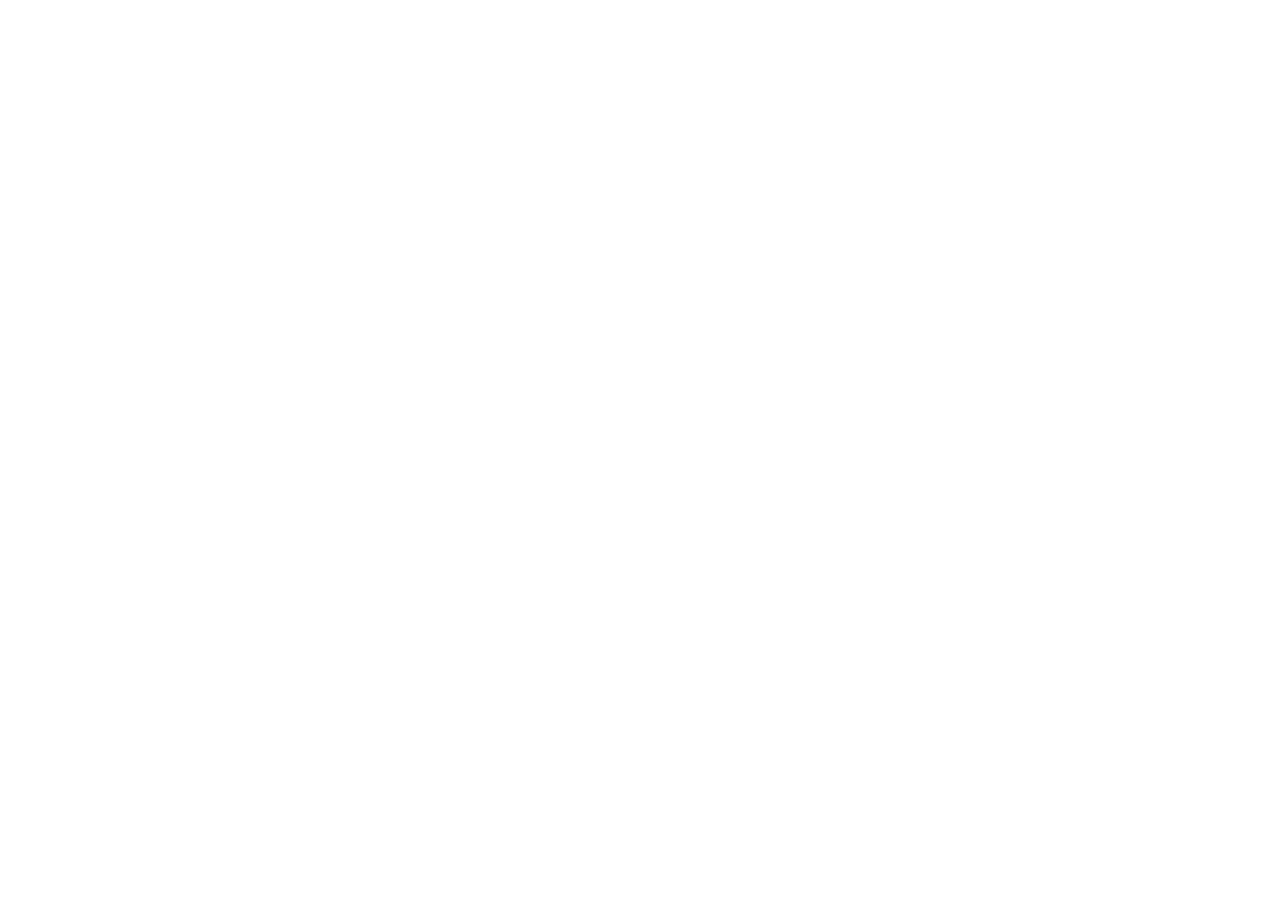
==== services.html @ 458c7d74 "add page" ====
<!DOCTYPE html>
<html lang="en">
<head>
    <meta charset="UTF-8">
    <meta name="viewport" content="width=device-width, initial-scale=1.0">
    <title>Services</title>
</head>
<body>
    
</body>
</html>
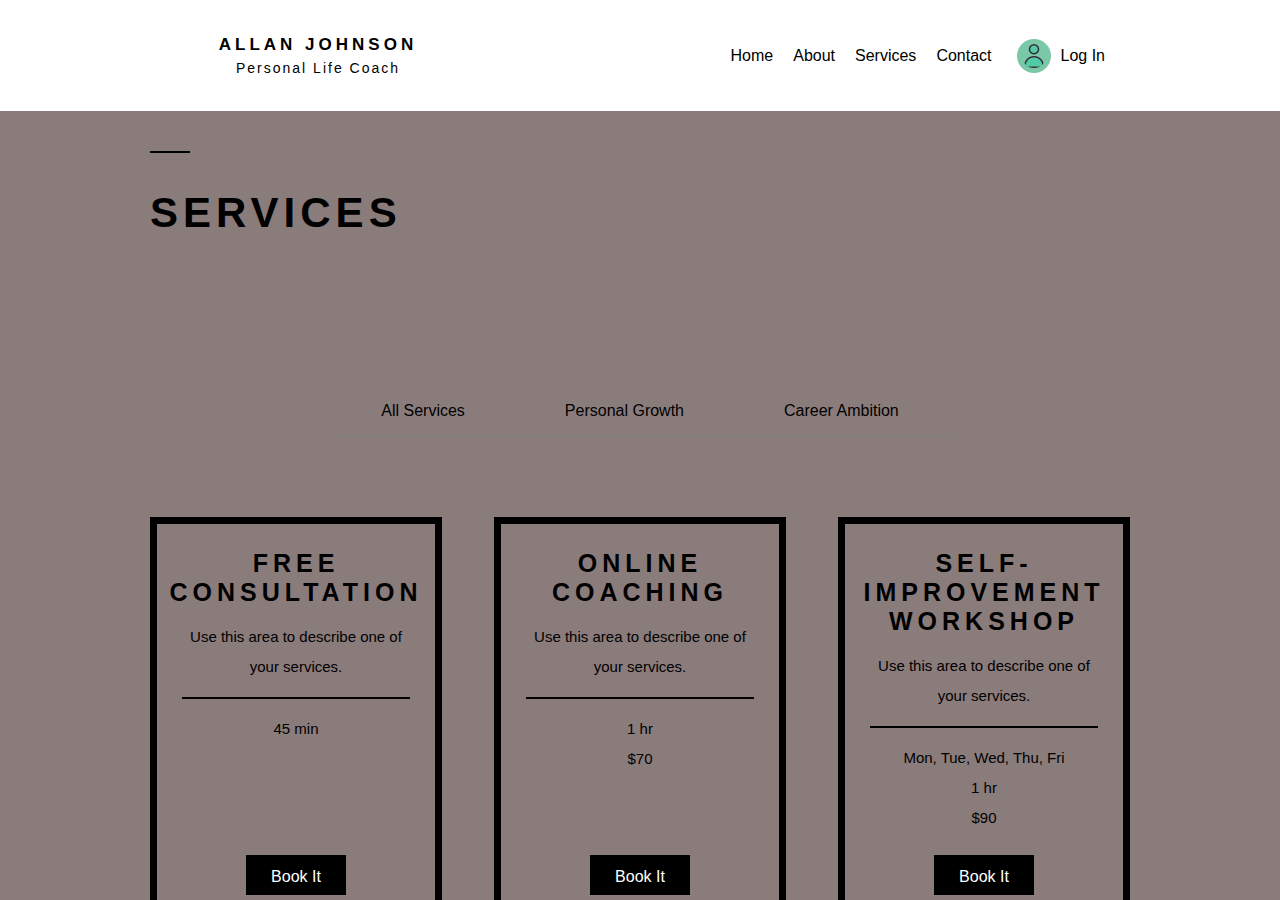
==== commit 4f0b8dcc: "complete style T_T" ====
--- a/services.html
+++ b/services.html
@@ -1,11 +1,154 @@
 <!DOCTYPE html>
 <html lang="en">
+
 <head>
     <meta charset="UTF-8">
     <meta name="viewport" content="width=device-width, initial-scale=1.0">
     <title>Services</title>
+
+    <link rel="stylesheet" href="services.css">
 </head>
+
 <body>
-    
+    <div class="container">
+        <div class="navbar">
+            <div class="menu-bar">
+                <div class="menu-logo">
+                    <a href="./index.html">
+                        <h6>ALLAN JOHNSON</h6>
+                        <p>Personal Life Coach</p>
+                    </a>
+                </div>
+                <ul>
+                    <li><a href="./index.html">Home</a></li>
+                    <li><a href="./index.html#About">About</a></li>
+                    <li><a href="#Services">Services</a></li>
+                    <li><a href="#contact">Contact</a></li>
+                    <li><a href="#"><img src="./user_7175414.png" alt=""><span>Log In</span></a></li>
+                </ul>
+            </div>
+        </div>
+        <div class="content">
+            <div class="content-3" id="Services">
+                <div>
+                    <div class="h-text">
+                        <hr>
+                        <br>
+                        <br>
+                        <h1>SERVICES</h1>
+                    </div>
+                    <div class="select">
+                        <div>All Services</div>
+                        <div>Personal Growth</div>
+                        <div>Career Ambition</div>
+                    </div>
+                    <div class="m-card">
+                        <div class="box-card-pg">
+                            <div class="card card-pg">
+                                <h1>Free<br>Consultation</h1>
+                                <p>Use this area to describe one of your services.</p>
+                                <hr>
+                                <p>45 min</p>
+                                <div class="btn btn-black">Book It</div>
+                            </div>
+                            <div class="card card-pg">
+                                <h1>Online<br>Coaching</h1>
+                                <p>Use this area to describe one of your services.</p>
+                                <hr>
+                                <p>1 hr<br>$70</p>
+                                <div class="btn btn-black">Book It</div>
+                            </div>
+                            <div class="card card-pg">
+                                <h1>Self-Improvement<br>Workshop</h1>
+                                <p>Use this area to describe one of your services.</p>
+                                <hr>
+                                <p>Mon, Tue, Wed, Thu, Fri<br>1 hr<br>$90</p>
+                                <div class="btn btn-black">Book It</div>
+                            </div>
+                        </div>
+                        <div class="box-card-ca">
+                            <div class="card card-ca">
+                                <h1>Corporate Life</h1>
+                                <p>Use this area to describe one of your services.</p>
+                                <hr>
+                                <p>1 hr<br>$70</p>
+                                <div class="btn btn-black">Book It</div>
+                            </div>
+                            <div class="card card-ca">
+                                <h1>Career Coaching</h1>
+                                <p>Use this area to describe one of your services.</p>
+                                <hr>
+                                <p>1 hr<br>$80</p>
+                                <div class="btn btn-black">Book It</div>
+                            </div>
+                            <div class="card card-ca">
+                                <h1>Group Coaching</h1>
+                                <p>Use this area to describe one of your services.</p>
+                                <hr>
+                                <p>1 hr<br>$90</p>
+                                <div class="btn btn-black">Book It</div>
+                            </div>
+                        </div>
+
+
+                    </div>
+                </div>
+            </div>
+            <div class="content-4" id="contact">
+                <div class="contact">
+                    <div class="contact-l">
+                        <hr>
+                        <br>
+                        <h2>CONTACT</h2>
+                        <br>
+                        <br>
+                        <p>500 Terry Francine Street,</p>
+                        <p>San Francisco, CA 94158</p>
+                        <br>
+                        <p>Tel: 123-456-7890</p>
+                        <p>Fax: 123-456-7890</p>
+                        <br>
+                        <p>info@mysite.com</p>
+                        <br>
+                        <div class="social">
+                            <img alt="Facebook" fetchpriority="high"
+                                src="https://static.wixstatic.com/media/0fdef751204647a3bbd7eaa2827ed4f9.png/v1/fill/w_25,h_25,al_c,q_85,usm_0.66_1.00_0.01,enc_auto/0fdef751204647a3bbd7eaa2827ed4f9.png"
+                                style="width: 25px; height: 25px; object-fit: cover;">
+                            <img alt="Twitter" fetchpriority="high"
+                                src="https://static.wixstatic.com/media/c7d035ba85f6486680c2facedecdcf4d.png/v1/fill/w_25,h_25,al_c,q_85,usm_0.66_1.00_0.01,enc_auto/c7d035ba85f6486680c2facedecdcf4d.png"
+                                style="width: 25px; height: 25px; object-fit: cover;">
+                            <img alt="Instagram" fetchpriority="high"
+                                src="https://static.wixstatic.com/media/01c3aff52f2a4dffa526d7a9843d46ea.png/v1/fill/w_25,h_25,al_c,q_85,usm_0.66_1.00_0.01,enc_auto/01c3aff52f2a4dffa526d7a9843d46ea.png"
+                                style="width: 25px; height: 25px; object-fit: cover;">
+                            <img alt="YouTube" fetchpriority="high"
+                                src="https://static.wixstatic.com/media/78aa2057f0cb42fbbaffcbc36280a64a.png/v1/fill/w_25,h_25,al_c,q_85,usm_0.66_1.00_0.01,enc_auto/78aa2057f0cb42fbbaffcbc36280a64a.png"
+                                style="width: 25px; height: 25px; object-fit: cover;">
+                        </div>
+                        <p>© 2035 by Personal Life Coach.<br>Powered and secured by <a
+                                href="https://wix.com/?utm_campaign=vir_created_with">Wix</a></p>
+                    </div>
+                    <div class="contact-r">
+                        <form action="">
+                            <label for="name">Enter Your Name</label>
+                            <input type="text" name="name" id="name">
+
+                            <label for="email">Enter Your Email *</label>
+                            <input type="email" name="email" id="email">
+
+                            <label for="subject">Enter Your Subject</label>
+                            <input type="text" name="subject" id="subject">
+
+                            <label for="message">Message</label>
+                            <textarea name="message" id="message" cols="30" rows="10"></textarea>
+
+                            <input type="submit" value="Submit" class="btn-black">
+                        </form>
+                    </div>
+                </div>
+            </div>
+        </div>
+
+    </div>
 </body>
+
 </html>--- a/services.css
+++ b/services.css
@@ -0,0 +1,304 @@
+* {
+    margin: 0;
+    padding: 0;
+    box-sizing: border-box;
+    font-family: "Roboto", sans-serif;
+}
+
+body {
+    min-height: 100vh;
+}
+
+.container {
+    width: 100%;
+    height: 100%;
+    display: flex;
+    flex-direction: column;
+    justify-content: flex-start;
+    align-items: center;
+    background-color: #8b7c7c;
+}
+
+.container > div {
+    width: 100%;
+}
+
+.btn-black {
+    padding: 5px 20px;
+    background-color: black;
+    color: white;
+    text-align: center;
+    border: 2px solid black;
+    cursor: pointer;
+}
+
+.btn-black:hover {
+    background-color: white;
+    color: black;
+}
+
+.btn-white {
+    padding: 5px 20px;
+    background-color: white;
+    color: black;
+    text-align: center;
+    border: 2px solid black;
+    cursor: pointer;
+}
+
+.btn-white:hover {
+    background-color: black;
+    color: white;
+}
+
+hr {
+    width: 40px;
+    border: 1px solid black;
+}
+
+.navbar {
+    height: 111px;
+    display: flex;
+    background-color: rgba(255, 255, 255, 1);
+    color: black;
+    justify-content: center;
+}
+
+.menu-bar {
+    width: 980px;
+    display: flex;
+    justify-content: space-between;
+    align-items: center;
+    padding: 10px;
+}
+
+.menu-logo {
+    width: 316px;
+    text-align: center;
+}
+
+.menu-logo a {
+    text-decoration: none;
+    color: black;
+}
+
+.menu-logo > a > h6 {
+    font-size: 17px;
+    font-weight: 900;
+    letter-spacing: 4px;
+    margin-bottom: 5px;
+}
+
+.menu-logo > a > p {
+    font-size: 14px;
+    font-weight: 100;
+    letter-spacing: 2px;
+}
+
+ul {
+    list-style-type: none;
+    display: flex;
+    justify-content: space-between;
+    align-items: center;
+}
+
+ul li {
+    padding: 0 10px;
+}
+
+ul li a {
+    text-decoration: none;
+    color: black;
+}
+
+ul li a:last-child {
+    display: flex;
+    align-items:center;
+}
+
+ul li a:last-child > * {
+    margin: 0 5px;
+}
+
+ul li a:last-child > img {
+    background-color: #7ac8a7;
+    padding: 5px;
+    border-radius: 50%;
+}
+
+.content {
+    height: calc(100vh - 111px);
+    overflow: auto;
+    scroll-behavior: smooth;
+}
+
+.content-3 {
+    color: black;
+    min-height: 880px;
+    background-image: url("https://static.wixstatic.com/media/84770f_0cf5b6c1550a4b8c92f92f1064cc68de~mv2.jpg/v1/fill/w_1159,h_1016,al_c,q_85,usm_0.66_1.00_0.01,enc_auto/84770f_0cf5b6c1550a4b8c92f92f1064cc68de~mv2.jpg");
+    background-size: cover;
+    background-position: center;
+    display: flex;
+    justify-content: center;
+}
+
+.content-3 > div {
+    width: 980px;
+    display: flex;
+    flex-direction: column;
+    justify-content: space-evenly;
+    align-items: center;
+    padding: 40px 0 0 0;
+}
+
+.h-text {
+    width: 100%;
+    text-align: left;
+}
+
+.h-text > h1 {
+    font-size: 42px;
+    font-weight: 900;
+    letter-spacing: 5px;
+}
+
+.m-card {
+    width: 100%;
+    display: flex;
+    flex-direction: column;
+    justify-content: space-between;
+    align-items: center;
+    flex-wrap: wrap;
+    margin: 40px 0;
+}
+
+.m-card > div {
+    width: 100%;
+    display: flex;
+    justify-content: space-between;
+    align-items: center;
+}
+
+.select {
+    width: 100%;
+    margin-top: 150px;
+    display: flex;
+    justify-content: center;
+}
+
+.select > div {
+    height: 50px;
+    padding: 15px 50px;
+    border-bottom: 1px solid gray;
+    text-align: center;
+}
+
+.select > div:hover {
+    border-bottom: 5px solid #417d80;
+}
+
+.select > div:nth-child(2):hover {
+    
+}
+
+.card {
+    width: 292px;
+    height: 425px;
+    background-color: transparent;
+    border: 7px solid black;
+    display: flex;
+    flex-direction: column;
+    align-items: center;
+    padding: 25px;
+    text-align: center;
+    margin: 40px 0;
+}
+
+.card > * {
+    margin-bottom: 15px;
+}
+
+.card > h1 {
+    font-size: 25px;
+    font-weight: 900;
+    letter-spacing: 5px;
+    text-transform: uppercase;
+}
+
+.card > p {
+    font-size: 15px;
+    font-weight: 300;
+    line-height: 2;
+}
+
+.card > hr {
+    width: 100%;
+}
+
+.card > .btn {
+    width: 100px;
+    height: 40px;
+    padding: 11px 16px;
+    margin-top: auto;
+}
+
+.content-4 {
+    height: 624px;
+    background-color: #62bcbf;
+    display: flex;
+    justify-content: center;
+}
+
+.contact {
+    width: 980px;
+    display: flex;
+    padding: 50px 0 200px 0;
+}
+
+.contact > * {
+    width: 50%;
+    height: 100%;
+}
+
+.contact-l {
+    display: flex;
+    flex-direction: column;
+    line-height: 1.5;
+}
+
+.contact-l > p:last-child {
+    margin-top: 50px;
+    color: black;
+}
+
+.contact-l > p:last-child > a {
+    color: black;
+}
+
+form {
+    display: flex;
+    flex-direction: column;
+    align-items: flex-start;
+}
+
+input[type=text], input[type=email] {
+    width: 100%;
+    height: 50px;
+    margin: 10px 0;
+}
+
+textarea {
+    width: 100%;
+    height: 150px;
+    margin: 10px 0;
+    resize: none;
+}
+
+input[type=text], input[type=email], textarea {
+    background-color: transparent;
+    border: 2px solid black;
+}
+
+input[type=submit] {
+    align-self: flex-end;
+}